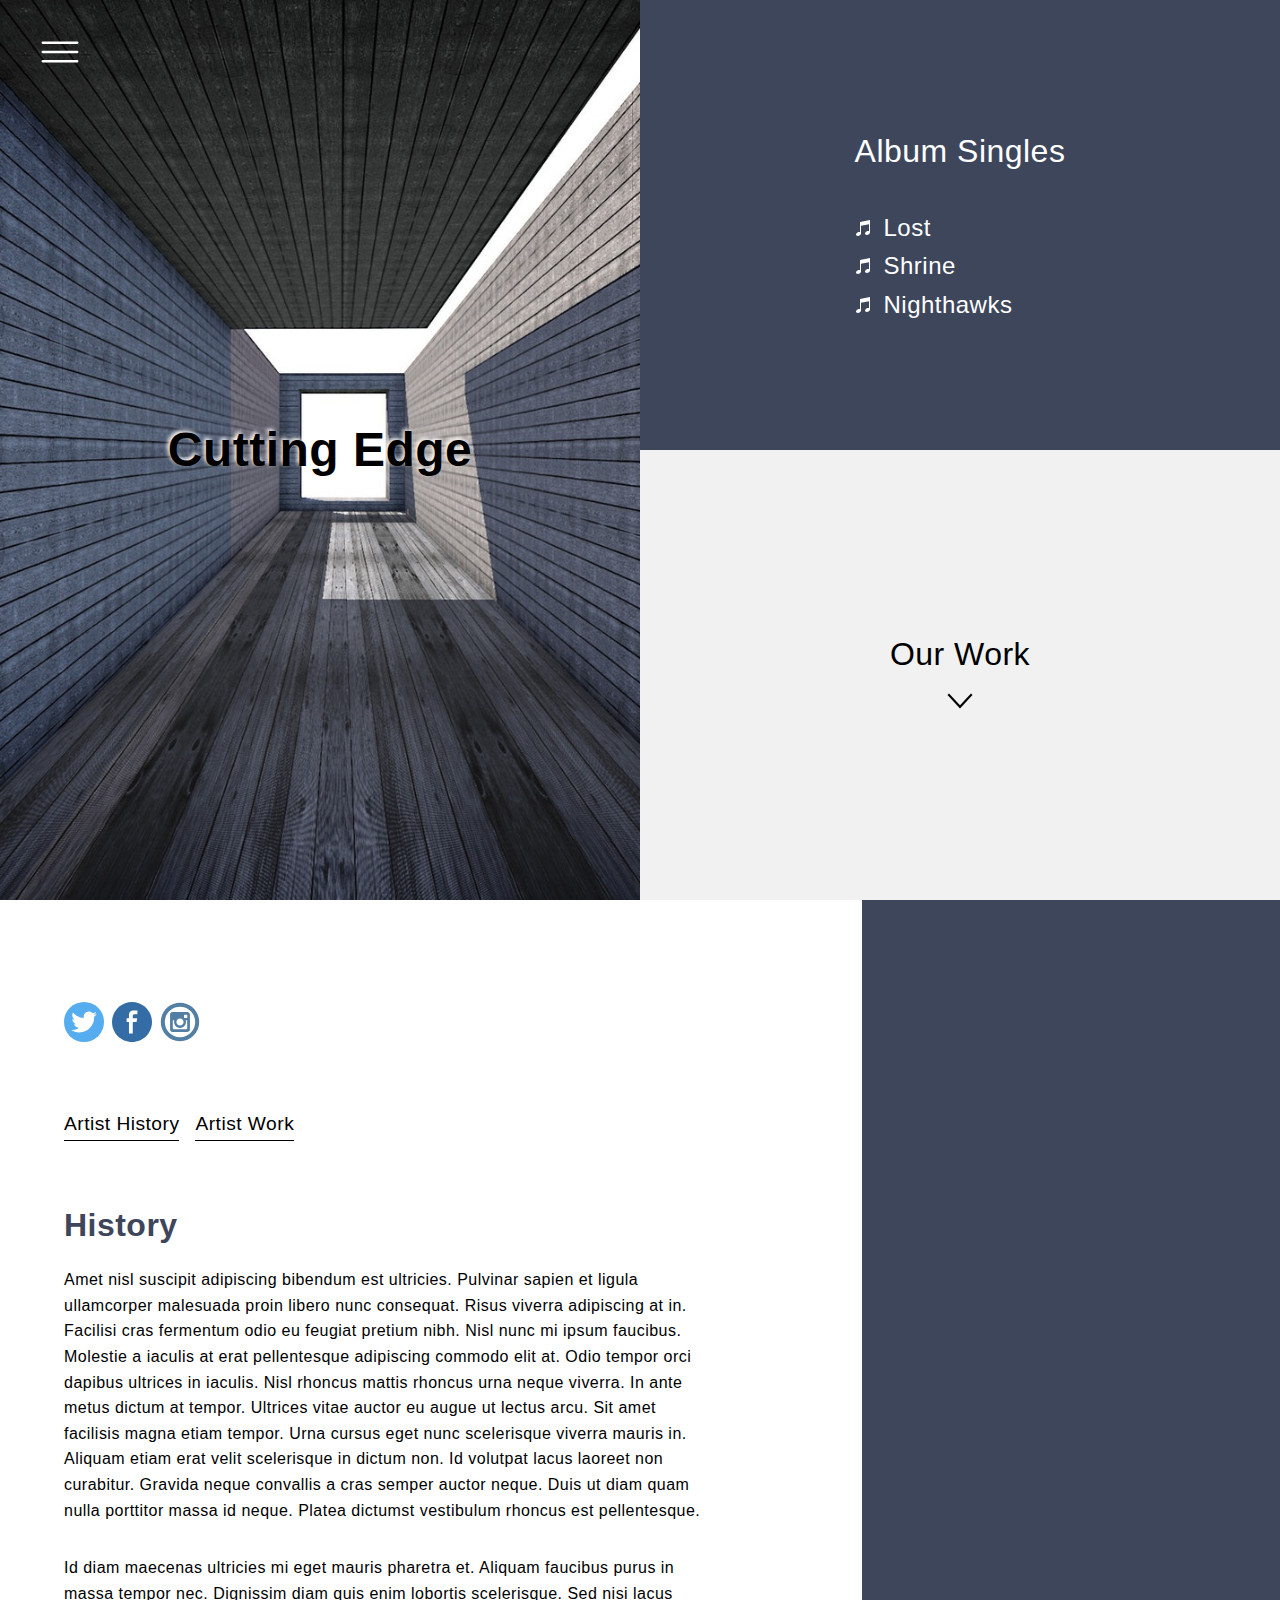
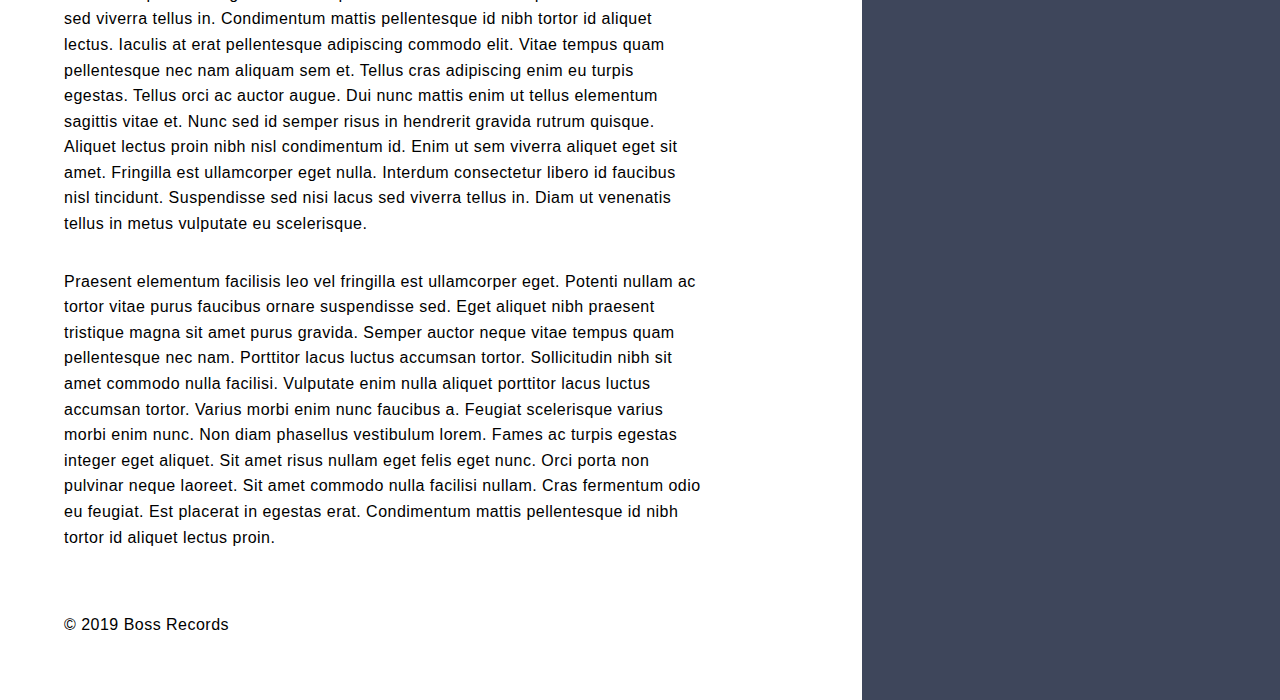
==== pages/cutting-edge.html @ cab82695 "Added prefetch attribute for css file and preload for Google Font" ====
<!DOCTYPE html>
<html lang="en-US">
    <head>
        <meta charset="UTF-8">
        <meta name="viewport" content="width=device-width, initial-scale=1.0">
        <meta name="author" content="Alex Curran">
        <link rel="icon" type="image/png" href="../images/icons/favicon-record.png">
        <link rel="preload" href="https://fonts.googleapis.com/css?family=Poppins:300,400,600&display=swap" as="font" crossorigin="anonymous"> 
        <link rel="prefetch stylesheet" href="../styles/css/style.css">
        <script defer src="../scripts/nav.js"></script>
        <script defer src="../scripts/main.js"></script>
        <title>Boss Records</title>
    </head>
    <body>
        <header class="header-page">
            <img src="../images/icons/burger-menu-light.svg" alt="Navigation icon" class="burger-nav-icon">
        </header>
        <nav class="nav">
            <section class="nav-section-top">
                <h3 class="nav-section-home"><a href="../index.html" class="nav-section-home-link">Home</a></h3>
                <img src="../images/icons/close-btn.svg" alt="Close button" class="nav-section-close">
            </section>
            <section class="nav-artists">
                <h3 class="nav-artists-title">Artists</h3>
                <ul class="nav-list">
                    <li class="nav-item">
                        <a href="./ultraviolet.html" class="nav-item-link">UltraViolet</a>
                    </li>
                    <li class="nav-item">
                        <a href="./liquid-marble.html" class="nav-item-link">Liquid Marble</a>
                    </li>
                    <li class="nav-item">
                        <a href="#" class="nav-item-link">Cutting Edge</a>
                    </li>
                </ul>
            </section>
        </nav>

        <div class="landing-page-container">
            <section class="landing-left cutting-landing-left">
                <h1 class="landing-left-title cutting-title">Cutting Edge</h1>
            </section>
            <section class="landing-right-top cutting-landing-right-top">
                <div class="album-info-container">
                    <h2 class="landing-right-top-title">Album Singles</h2>
                    <ul class="album-list">
                        <li class="album-list-item">
                            <img src="../images/icons/music-note-white.svg" alt="Musical note icon" class="album-list-icon">
                            <span class="album-list-song">Lost</span>
                        </li>
                        <li class="album-list-item">
                            <img src="../images/icons/music-note-white.svg" alt="Musical note icon" class="album-list-icon">
                            <span class="album-list-song">Shrine</span>
                        </li>
                        <li class="album-list-item">
                            <img src="../images/icons/music-note-white.svg" alt="Musical note icon" class="album-list-icon">
                            <span class="album-list-song">Nighthawks</span>
                        </li>
                    </ul>
                </div>
            </section>
            <section class="landing-right-bottom cutting-landing-right-bottom">
                <a class="landing-cta" href="#tab-list">
                    <h2 class="landing-cta-title">Our Work</h2>
                    <img src="../images/icons/down-arrow.svg" alt="Down arrow" class="landing-cta-arrow">
                </a>
            </section>
        </div>

        <!-- Main GRID -->
        <main class="page-main"> 
            <section class="social">
                <a href="#" class="social-link">
                    <img src="../images/icons/social-twitter.svg" alt="Twitter logo" class="social-link-icon">
                </a>
                <a href="#" class="social-link">
                    <img src="../images/icons/social-facebook.svg" alt="Facebook logo" class="social-link-icon">
                </a>
                <a href="#" class="social-link">
                    <img src="../images/icons/social-instagram.svg" alt="Instagram logo" class="social-link-icon">
                </a>
            </section>
            <ul class="tab-list" id="tab-list">
                <li class="tab-list-tab liquid-tab" data-panel="history">Artist History</li>
                <li class="tab-list-tab liquid-tab" data-panel="work">Artist Work</li>
            </ul>
            <section class="panel history -showing" data-panel="history">
                <h2 class="history-title cutting-history-title">History</h2>
                <p class="history-para">
                    Amet nisl suscipit adipiscing bibendum est ultricies. Pulvinar sapien et ligula ullamcorper malesuada proin libero nunc consequat. Risus viverra adipiscing at in. Facilisi cras fermentum odio eu feugiat pretium nibh. Nisl nunc mi ipsum faucibus. Molestie a iaculis at erat pellentesque adipiscing commodo elit at. Odio tempor orci dapibus ultrices in iaculis. Nisl rhoncus mattis rhoncus urna neque viverra. In ante metus dictum at tempor. Ultrices vitae auctor eu augue ut lectus arcu. Sit amet facilisis magna etiam tempor. Urna cursus eget nunc scelerisque viverra mauris in. Aliquam etiam erat velit scelerisque in dictum non. Id volutpat lacus laoreet non curabitur. Gravida neque convallis a cras semper auctor neque. Duis ut diam quam nulla porttitor massa id neque. Platea dictumst vestibulum rhoncus est pellentesque.
                </p>
                <p class="history-para">
                    Id diam maecenas ultricies mi eget mauris pharetra et. Aliquam faucibus purus in massa tempor nec. Dignissim diam quis enim lobortis scelerisque. Sed nisi lacus sed viverra tellus in. Condimentum mattis pellentesque id nibh tortor id aliquet lectus. Iaculis at erat pellentesque adipiscing commodo elit. Vitae tempus quam pellentesque nec nam aliquam sem et. Tellus cras adipiscing enim eu turpis egestas. Tellus orci ac auctor augue. Dui nunc mattis enim ut tellus elementum sagittis vitae et. Nunc sed id semper risus in hendrerit gravida rutrum quisque. Aliquet lectus proin nibh nisl condimentum id. Enim ut sem viverra aliquet eget sit amet. Fringilla est ullamcorper eget nulla. Interdum consectetur libero id faucibus nisl tincidunt. Suspendisse sed nisi lacus sed viverra tellus in. Diam ut venenatis tellus in metus vulputate eu scelerisque.
                </p>
                <p class="history-para">
                    Praesent elementum facilisis leo vel fringilla est ullamcorper eget. Potenti nullam ac tortor vitae purus faucibus ornare suspendisse sed. Eget aliquet nibh praesent tristique magna sit amet purus gravida. Semper auctor neque vitae tempus quam pellentesque nec nam. Porttitor lacus luctus accumsan tortor. Sollicitudin nibh sit amet commodo nulla facilisi. Vulputate enim nulla aliquet porttitor lacus luctus accumsan tortor. Varius morbi enim nunc faucibus a. Feugiat scelerisque varius morbi enim nunc. Non diam phasellus vestibulum lorem. Fames ac turpis egestas integer eget aliquet. Sit amet risus nullam eget felis eget nunc. Orci porta non pulvinar neque laoreet. Sit amet commodo nulla facilisi nullam. Cras fermentum odio eu feugiat. Est placerat in egestas erat. Condimentum mattis pellentesque id nibh tortor id aliquet lectus proin.
                </p>
            </section>
            <section class="panel work" data-panel="work">
                <h2 class="work-title cutting-work-title">Work</h2>
                <p class="work-para">
                    Scelerisque varius morbi enim nunc faucibus a pellentesque sit. Mauris nunc congue nisi vitae suscipit tellus mauris a. Ultrices eros in cursus turpis. Nunc lobortis mattis aliquam faucibus purus in massa tempor. Duis convallis convallis tellus id interdum. Aliquam etiam erat velit scelerisque in dictum. Pellentesque eu tincidunt tortor aliquam nulla facilisi. Rhoncus urna neque viverra justo nec ultrices dui. Nulla malesuada pellentesque elit eget gravida cum sociis. Dui ut ornare lectus sit amet est. Lectus sit amet est placerat.
                </p>
                <p class="work-para">
                    Gravida cum sociis natoque penatibus et. Arcu non odio euismod lacinia. Feugiat vivamus at augue eget arcu dictum varius duis. Ut faucibus pulvinar elementum integer enim. Augue ut lectus arcu bibendum at varius vel pharetra. Urna neque viverra justo nec. Eget magna fermentum iaculis eu non diam phasellus vestibulum. Nisi lacus sed viverra tellus in hac. Porttitor eget dolor morbi non arcu risus quis varius. Arcu cursus vitae congue mauris rhoncus aenean. Vehicula ipsum a arcu cursus vitae congue mauris rhoncus. Odio eu feugiat pretium nibh ipsum. Tortor pretium viverra suspendisse potenti nullam ac. In arcu cursus euismod quis viverra nibh cras pulvinar. A lacus vestibulum sed arcu non. Dui faucibus in ornare quam. Dui id ornare arcu odio ut sem nulla pharetra diam. Nec tincidunt praesent semper feugiat nibh.
                </p>
                <p class="work-para">
                    Lorem ipsum dolor sit amet. Amet purus gravida quis blandit. Facilisis sed odio morbi quis commodo odio aenean sed adipiscing. Amet massa vitae tortor condimentum lacinia quis vel eros. Accumsan lacus vel facilisis volutpat est velit egestas dui id. Velit euismod in pellentesque massa placerat duis ultricies lacus sed. Faucibus turpis in eu mi bibendum neque egestas congue. Vulputate enim nulla aliquet porttitor lacus luctus. Donec enim diam vulputate ut pharetra sit amet aliquam id. Egestas egestas fringilla phasellus faucibus scelerisque eleifend.
                </p>
            </section>
            <section class="sidebar cutting-sidebar">
                <figure class="sidebar-fig">
                    <img src="../images/pictures/cutting-edge-main.jpg" alt="" class="sidebar-fig-img">                    
                </figure>
                <figure class="sidebar-fig">
                    <img src="../images/pictures/black-white-texture.jpg" alt="" class="sidebar-fig-img">
                </figure>
            </section>
            <footer class="page-footer">&copy; 2019 Boss Records</footer>
        </main>
        <!-- End Main GRID -->
    </body>
</html>
---- styles/css/style.css ----
* {
  padding: 0;
  margin: 0;
  box-sizing: border-box;
}

html {
  font-family: "Poppins", sans-serif;
  letter-spacing: 0.03em;
  scroll-behavior: smooth;
  line-height: 1.6;
}

a {
  text-decoration: none;
  color: inherit;
}

.burger-nav-icon {
  width: 40px;
  height: 100%;
  cursor: pointer;
}

.header-home {
  display: flex;
  flex-direction: column;
  padding: 2rem 2.5rem;
}
.header-home-logo {
  margin-top: 1rem;
  margin-right: 1rem;
}
.header-home-record {
  width: 40px;
}

.hero {
  background: url(../../images/pictures/art-mural.jpg) no-repeat;
  background-position: center;
  background-size: cover;
  min-height: 85vh;
  display: flex;
  justify-content: center;
}
.hero-section {
  display: flex;
  flex-direction: column;
  justify-content: flex-start;
  align-items: center;
  cursor: pointer;
}
.hero-section-title {
  margin-top: 3rem;
  color: #fff;
}
.hero-section-arrow {
  width: 45px;
  animation: arrowPulse 550ms ease-in-out infinite alternate;
}
@keyframes arrowPulse {
  from {
    transform: translate3d(0, 8px, 0);
  }
  to {
    transform: translate3d(0, 0, 0);
  }
}

.hero-section-link {
  outline: none;
}

.artists {
  background-color: #8fe4e1;
  min-height: 100vh;
  display: flex;
  flex-direction: column;
  justify-content: center;
  align-items: center;
}
.artists-title {
  font-weight: 600;
  font-size: 2.5rem;
}
.artists-section {
  margin: 2rem;
  display: grid;
  grid-template-columns: repeat(3, minmax(250px, 450px));
  grid-gap: 2rem;
}

@media screen and (max-width: 57em) {
  .header-home-logo {
    width: calc(12rem + 8vw);
  }

  .hero-section-title {
    margin-top: 7rem;
  }

  .artists-section {
    grid-template-columns: repeat(auto-fit, minmax(250px, 1fr));
  }
}
.artists-section-link {
  transition: all 250ms ease;
  transform: translateZ(0);
}
.artists-section-link:hover {
  transform: translate3d(0, -6px, 0);
  box-shadow: 0 4px 14px rgba(61, 112, 110, 0.3);
}

.artists-section-fig {
  width: 100%;
}
.artists-section-fig-img {
  width: 100%;
}
.artists-section-fig-title {
  margin-top: 1rem;
  font-weight: 400;
  font-size: 1.5rem;
  text-align: center;
  color: #000;
}

.footer-home {
  display: flex;
  justify-content: center;
  align-items: center;
  padding: 2rem;
}
.footer-home-copyright {
  font-weight: 300;
  font-size: 1.05rem;
}

.nav {
  position: fixed;
  top: 0;
  left: 0;
  width: 360px;
  height: 100%;
  padding: 4rem 2rem;
  background-color: #f7f7f7;
  transform: translate3d(-100%, 0, 0);
  z-index: 10;
  transition: transform 350ms ease-in-out;
}
.nav-section-home {
  font-size: 1.75rem;
}
.nav-section-top {
  display: flex;
  justify-content: space-between;
  align-items: center;
}
.nav-section-close {
  width: 25px;
  cursor: pointer;
}
.nav-artists {
  margin-top: 4rem;
}
.nav-artists-title {
  font-size: 1.75rem;
  font-weight: 400;
  padding-bottom: 1rem;
  border-bottom: 1px solid rgba(0, 0, 0, 0.15);
}
.nav-list {
  margin-top: 1rem;
  display: flex;
  flex-direction: column;
  list-style: none;
}
.nav-item {
  display: block;
  width: 100%;
}
.nav-item-link {
  width: 100%;
  display: block;
  padding-top: 0.5rem;
  padding-bottom: 0.5rem;
  font-size: 1.5rem;
  font-weight: 400;
}

.nav-active {
  transform: translate3d(0, 0, 0);
}

.header-page {
  position: absolute;
  z-index: 1;
  top: 2rem;
  left: 2.5rem;
}

.landing-page-container {
  width: 100%;
  height: 100vh;
  display: grid;
  grid-template-columns: 1fr 1fr;
  grid-template-rows: 1fr 1fr;
}

.landing-left {
  grid-column: 1/2;
  grid-row: 1/3;
  display: flex;
  justify-content: center;
  align-items: center;
}
.landing-left-title {
  font-size: 2.5rem;
  color: #fff;
}

.landing-right-top {
  grid-column: 2/3;
  grid-row: 1/2;
}

.landing-right-bottom {
  grid-column: 2/3;
  grid-row: 2/3;
}

.landing-left,
.landing-right-top,
.landing-right-bottom {
  background-repeat: no-repeat;
  background-size: cover;
  background-position: center;
}

.album-list {
  list-style: none;
}

.landing-right-top,
.landing-right-bottom {
  height: 100%;
  width: 100%;
  display: flex;
  flex-direction: column;
  justify-content: center;
  align-items: center;
  color: #fff;
}

.landing-right-top-title {
  font-size: 2rem;
  font-weight: 400;
}

.album-list {
  padding-top: 2rem;
}
.album-list-song {
  padding-left: 0.5rem;
  font-size: 1.5rem;
  font-weight: 300;
}

.landing-cta {
  display: flex;
  flex-direction: column;
  justify-content: center;
  align-items: center;
}
.landing-cta-title {
  font-size: 2rem;
  font-weight: 400;
}
.landing-cta-arrow {
  width: 40px;
}

.landing-left-title {
  font-size: 3rem;
}

.page-main {
  padding-left: 4rem;
  display: grid;
  grid-column-gap: 10rem;
  grid-template-columns: 7fr 2fr;
  grid-template-rows: 150px 150px 1fr 150px;
  grid-template-areas: "social sidebar" "tabs sidebar" "panel sidebar" "footer sidebar";
}

.social {
  grid-area: social;
  display: flex;
  align-items: flex-end;
}
.social-link {
  margin-right: 0.5rem;
}

.tab-list {
  grid-area: tabs;
  list-style: none;
}
.tab-list-tab {
  margin-right: 1rem;
  border-bottom: 1px solid #000;
  cursor: pointer;
  transition: color 200ms ease;
  font-size: 1.2rem;
}

.panel {
  grid-area: panel;
}

.history-title,
.work-title {
  font-size: 2rem;
  margin-bottom: 1rem;
}

.sidebar {
  grid-area: sidebar;
  display: flex;
  flex-direction: column;
  align-items: center;
  justify-content: center;
  padding: 6rem 4rem;
}
.sidebar-fig:first-child {
  padding-bottom: 4rem;
}

.page-footer {
  grid-area: footer;
}

.tab-list,
.page-footer {
  display: flex;
  align-items: center;
}

.sidebar-fig {
  width: 290px;
}
.sidebar-fig-img {
  width: 100%;
  opacity: 0;
  transform: translate3d(-35%, 0, 0);
  transition: all 450ms ease;
}
.sidebar-fig-img.slide-in {
  opacity: 1;
  transform: translate3d(0, 0, 0);
}

.social-link {
  display: inline-block;
  width: 40px;
}
.social-link-icon {
  width: 100%;
}

p + p {
  margin-top: 2rem;
}

.panel {
  display: none;
}

.panel.-showing {
  display: block;
  animation: fadeIn 1200ms ease;
}

@keyframes fadeIn {
  from {
    opacity: 0;
  }
  to {
    opacity: 1;
  }
}
@media screen and (max-width: 56.25em) {
  .landing-page-container {
    width: 100%;
    display: grid;
    grid-template-columns: 1fr;
  }

  .landing-left {
    grid-column: 1/-1;
    grid-row: 1/2;
    display: flex;
    justify-content: center;
    align-items: center;
  }
  .landing-left-title {
    font-size: 2rem;
  }

  .landing-right-top {
    grid-column: 1/-1;
    grid-row: 2/3;
  }

  .landing-right-bottom {
    grid-column: 1/-1;
    grid-row: 3/4;
  }

  .page-main {
    padding-left: 1.5rem;
    padding-right: 1.5rem;
    display: grid;
    grid-column-gap: 2rem;
    grid-template-columns: 7fr 2fr;
    grid-template-rows: 150px 150px 1fr 150px;
    grid-template-areas: "social social" "tabs tabs" "panel panel" "sidebar sidebar" "sidebar sidebar" "footer footer";
  }

  .sidebar {
    margin-top: 2rem;
    padding: 6rem 1.5rem;
  }
  .sidebar-fig {
    width: 225px;
  }

  .page-footer {
    padding-top: 2rem;
    padding-bottom: 2rem;
  }
}
.uv-landing-left {
  background-image: url(../../images/pictures/purple-rain.jpg);
}

.uv-landing-right-top {
  background-color: #7d7bd8;
}

.uv-landing-right-bottom {
  background-image: url(../../images/pictures/fashion-woman-holding-record.jpg);
  background-position: top center;
}

.uv-sidebar {
  background-color: #7d7bd8;
}

.uv-history-title,
.uv-work-title,
.uv-tab:hover {
  color: #7d7bd8;
}

.liquid-landing-left {
  background-image: url(../../images/pictures/blue-blur-close-up-433108.jpg);
}

.liquid-landing-right-top {
  background-color: #026888;
}

.liquid-landing-right-bottom {
  background-color: #f1f1f1;
  color: #000;
}

.liquid-sidebar {
  background-color: #026888;
}

.liquid-history-title,
.liquid-work-title,
.liquid-tab:hover {
  color: #026888;
}

.cutting-landing-left {
  background-image: url(../../images/pictures/cutting-perspective.jpg);
}

.cutting-title {
  color: #000;
  text-shadow: -2px -2px 4px #fff;
}

.cutting-landing-right-top {
  background-color: #3e465b;
}

.cutting-landing-right-bottom {
  background-color: #f1f1f1;
  color: #000;
}

.cutting-sidebar {
  background-color: #3e465b;
}

.cutting-history-title,
.cutting-work-title,
.cutting-tab:hover {
  color: #3e465b;
}

/*# sourceMappingURL=style.css.map */
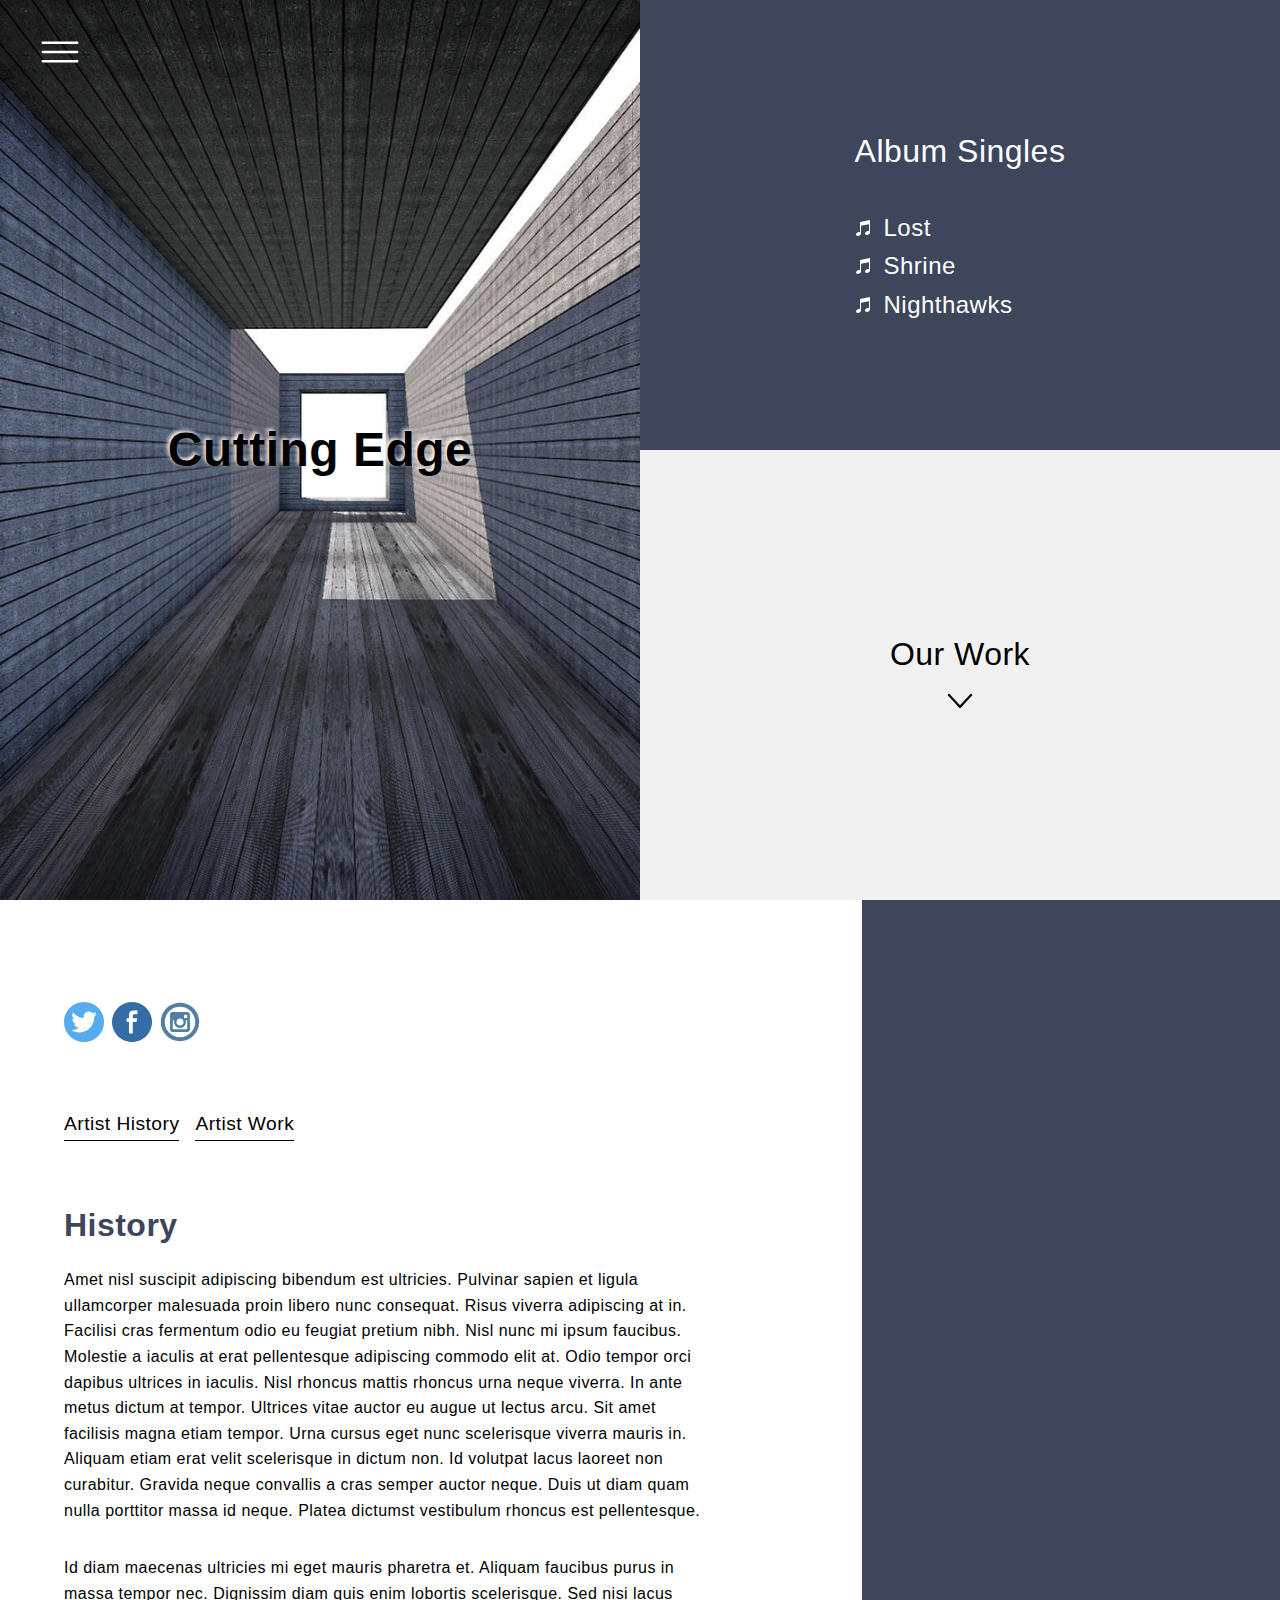
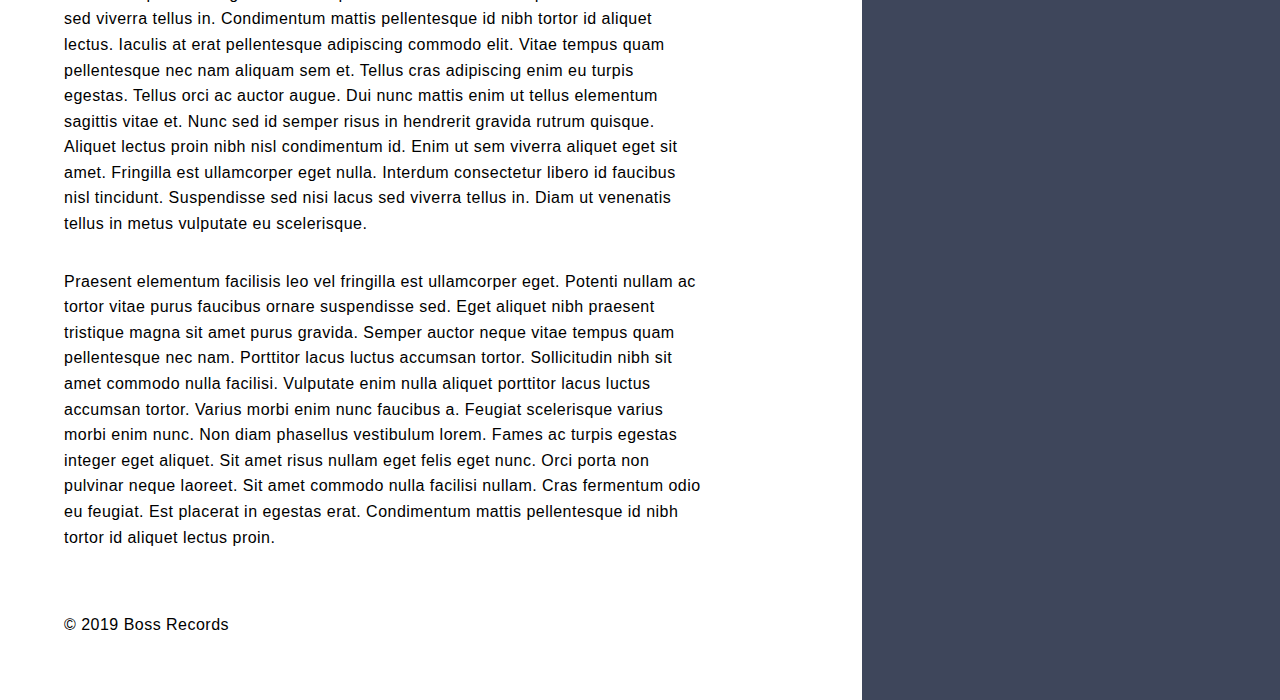
==== commit c25cddea: "Updated Chrome lazy loading of imgs" ====
--- a/pages/cutting-edge.html
+++ b/pages/cutting-edge.html
@@ -13,12 +13,12 @@
     </head>
     <body>
         <header class="header-page">
-            <img src="../images/icons/burger-menu-light.svg" alt="Navigation icon" class="burger-nav-icon">
+            <img loading="eager" src="../images/icons/burger-menu-light.svg" alt="Navigation icon" class="burger-nav-icon">
         </header>
-        <nav class="nav">
+        <nav class="nav hide">
             <section class="nav-section-top">
                 <h3 class="nav-section-home"><a href="../index.html" class="nav-section-home-link">Home</a></h3>
-                <img src="../images/icons/close-btn.svg" alt="Close button" class="nav-section-close">
+                <img loading="eager" src="../images/icons/close-btn.svg" alt="Close button" class="nav-section-close">
             </section>
             <section class="nav-artists">
                 <h3 class="nav-artists-title">Artists</h3>
@@ -45,15 +45,15 @@
                     <h2 class="landing-right-top-title">Album Singles</h2>
                     <ul class="album-list">
                         <li class="album-list-item">
-                            <img src="../images/icons/music-note-white.svg" alt="Musical note icon" class="album-list-icon">
+                            <img loading="eager" src="../images/icons/music-note-white.svg" alt="Musical note icon" class="album-list-icon">
                             <span class="album-list-song">Lost</span>
                         </li>
                         <li class="album-list-item">
-                            <img src="../images/icons/music-note-white.svg" alt="Musical note icon" class="album-list-icon">
+                            <img loading="eager" src="../images/icons/music-note-white.svg" alt="Musical note icon" class="album-list-icon">
                             <span class="album-list-song">Shrine</span>
                         </li>
                         <li class="album-list-item">
-                            <img src="../images/icons/music-note-white.svg" alt="Musical note icon" class="album-list-icon">
+                            <img loading="eager" src="../images/icons/music-note-white.svg" alt="Musical note icon" class="album-list-icon">
                             <span class="album-list-song">Nighthawks</span>
                         </li>
                     </ul>
@@ -62,7 +62,7 @@
             <section class="landing-right-bottom cutting-landing-right-bottom">
                 <a class="landing-cta" href="#tab-list">
                     <h2 class="landing-cta-title">Our Work</h2>
-                    <img src="../images/icons/down-arrow.svg" alt="Down arrow" class="landing-cta-arrow">
+                    <img loading="eager" src="../images/icons/down-arrow.svg" alt="Down arrow" class="landing-cta-arrow">
                 </a>
             </section>
         </div>
@@ -71,13 +71,13 @@
         <main class="page-main"> 
             <section class="social">
                 <a href="#" class="social-link">
-                    <img src="../images/icons/social-twitter.svg" alt="Twitter logo" class="social-link-icon">
+                    <img loading="lazy" src="../images/icons/social-twitter.svg" alt="Twitter logo" class="social-link-icon">
                 </a>
                 <a href="#" class="social-link">
-                    <img src="../images/icons/social-facebook.svg" alt="Facebook logo" class="social-link-icon">
+                    <img loading="lazy" src="../images/icons/social-facebook.svg" alt="Facebook logo" class="social-link-icon">
                 </a>
                 <a href="#" class="social-link">
-                    <img src="../images/icons/social-instagram.svg" alt="Instagram logo" class="social-link-icon">
+                    <img loading="lazy" src="../images/icons/social-instagram.svg" alt="Instagram logo" class="social-link-icon">
                 </a>
             </section>
             <ul class="tab-list" id="tab-list">
@@ -110,10 +110,10 @@
             </section>
             <section class="sidebar cutting-sidebar">
                 <figure class="sidebar-fig">
-                    <img src="../images/pictures/cutting-edge-main.jpg" alt="" class="sidebar-fig-img">                    
+                    <img loading="lazy" src="../images/pictures/cutting-edge-main.jpg" alt="" class="sidebar-fig-img">                    
                 </figure>
                 <figure class="sidebar-fig">
-                    <img src="../images/pictures/black-white-texture.jpg" alt="" class="sidebar-fig-img">
+                    <img loading="lazy" src="../images/pictures/black-white-texture.jpg" alt="" class="sidebar-fig-img">
                 </figure>
             </section>
             <footer class="page-footer">&copy; 2019 Boss Records</footer>
--- a/styles/css/style.css
+++ b/styles/css/style.css
@@ -167,6 +167,7 @@
 .nav-artists-title {
   font-size: 1.75rem;
   font-weight: 400;
+  color: #888;
   padding-bottom: 1rem;
   border-bottom: 1px solid rgba(0, 0, 0, 0.15);
 }
@@ -191,6 +192,11 @@
 
 .nav-active {
   transform: translate3d(0, 0, 0);
+}
+
+.hide {
+  visibility: hidden;
+  pointer-events: none;
 }
 
 .header-page {
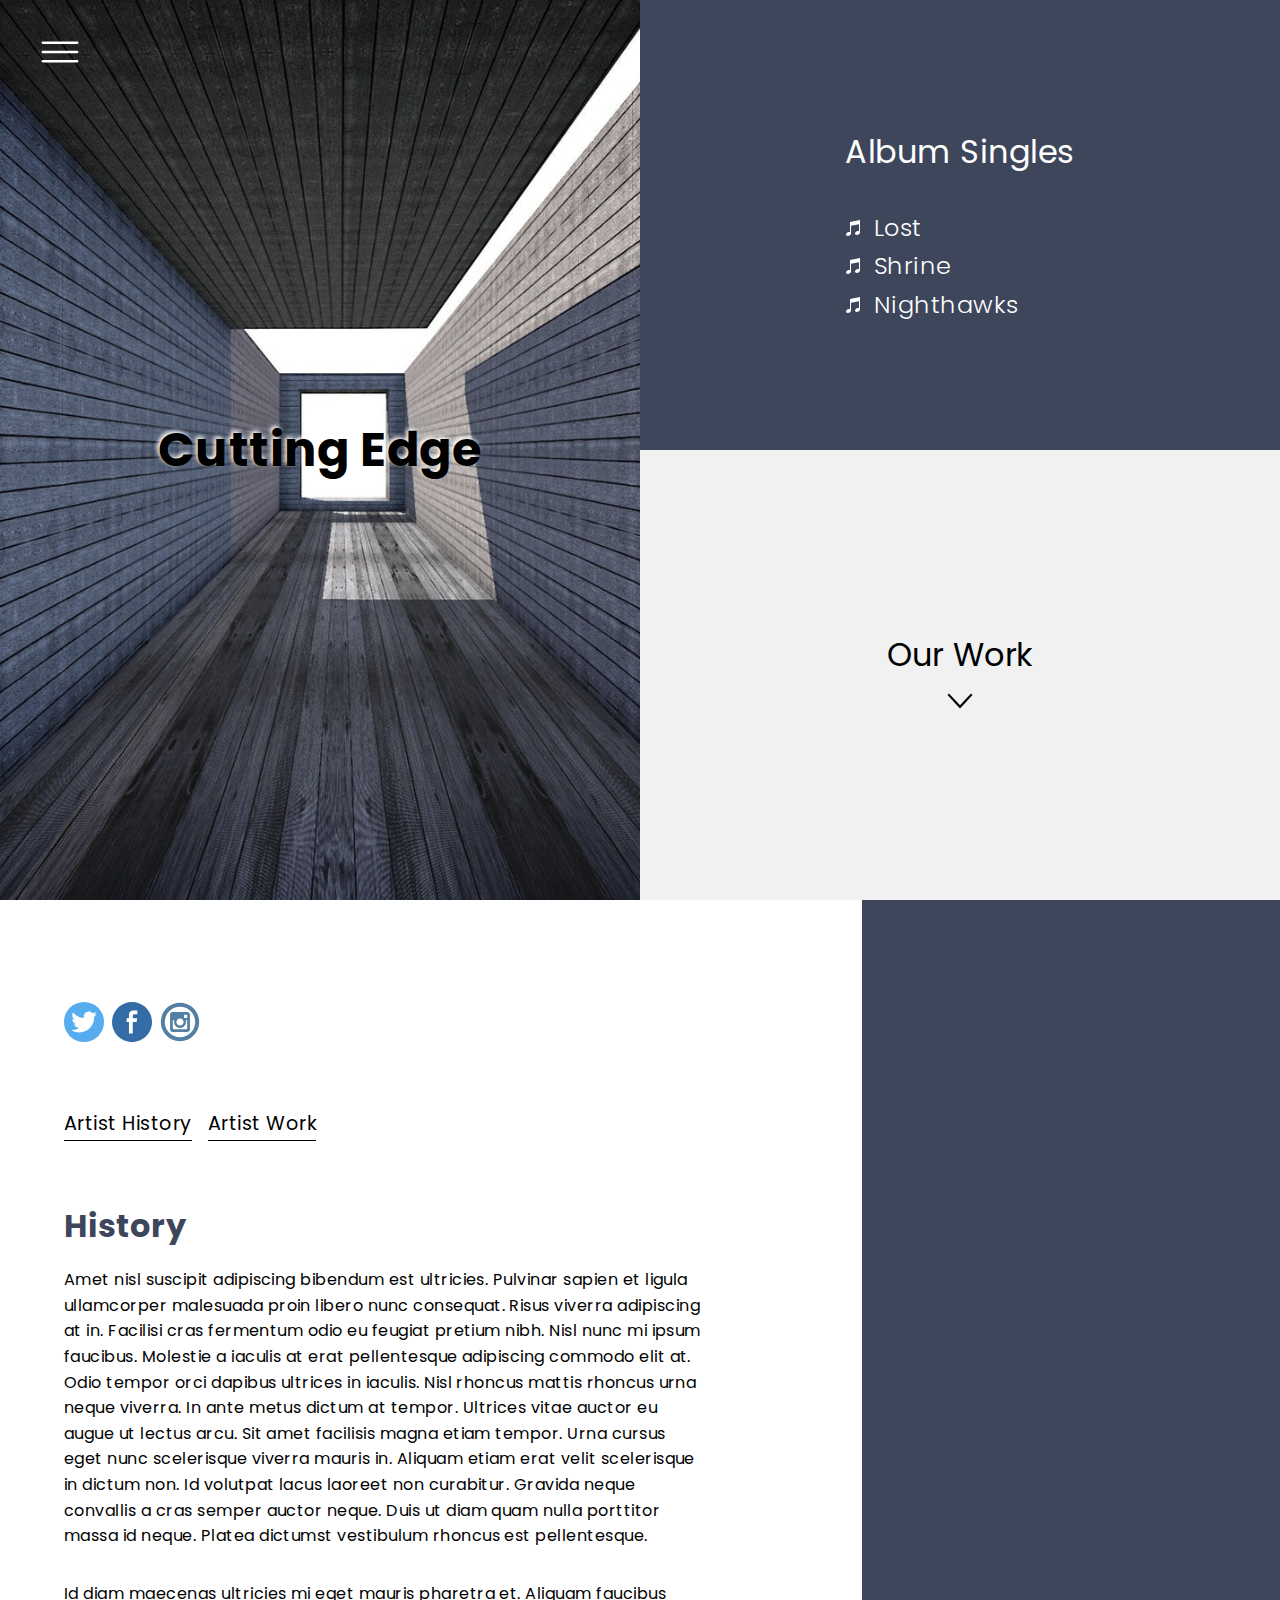
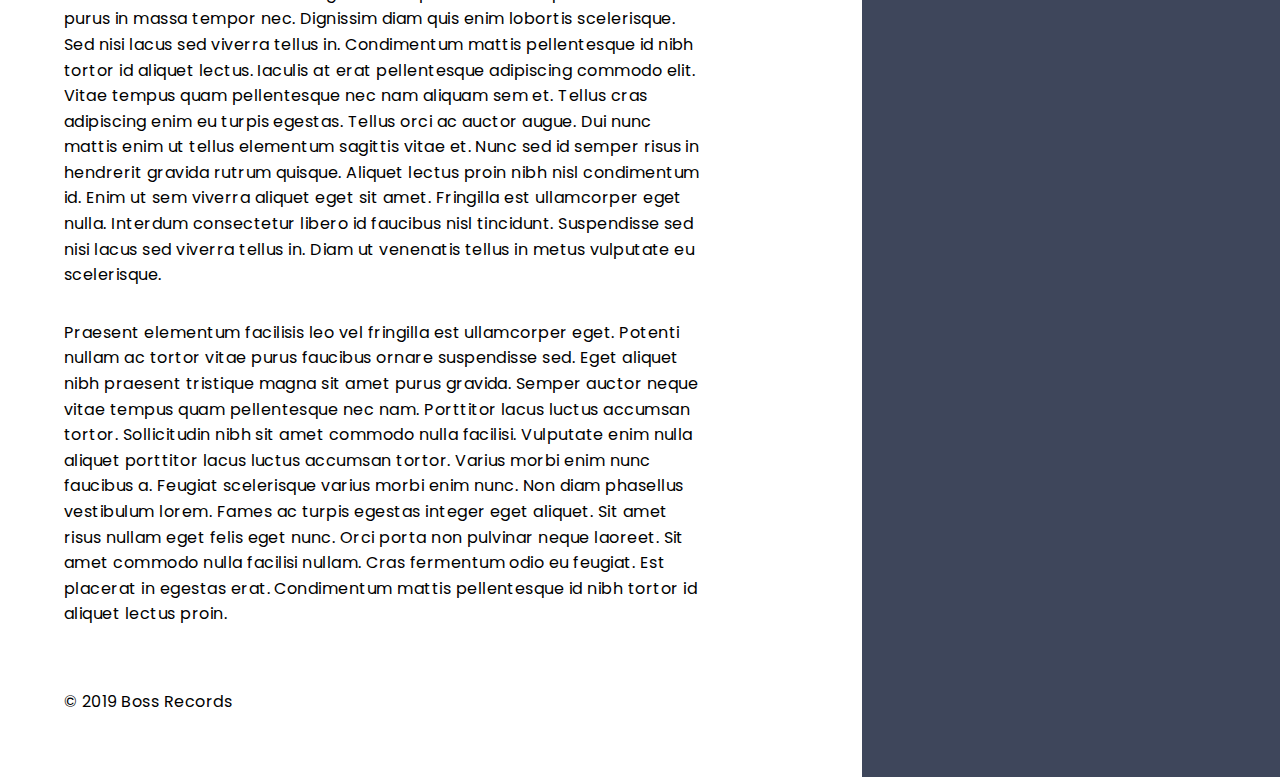
==== commit ae8de7fa: "Added as attribute to stylesheet preload" ====
--- a/pages/cutting-edge.html
+++ b/pages/cutting-edge.html
@@ -4,9 +4,9 @@
         <meta charset="UTF-8">
         <meta name="viewport" content="width=device-width, initial-scale=1.0">
         <meta name="author" content="Alex Curran">
-        <link rel="icon" type="image/png" href="../images/icons/favicon-record.png">
-        <link rel="preload" href="https://fonts.googleapis.com/css?family=Poppins:300,400,600&display=swap" as="font" crossorigin="anonymous"> 
-        <link rel="prefetch stylesheet" href="../styles/css/style.css">
+        <link rel="preload icon" type="image/png" href="../images/icons/favicon-record.png">
+        <link rel="preload stylesheet" href="https://fonts.googleapis.com/css?family=Poppins:300,400,600&display=swap" as="font" crossorigin="anonymous"> 
+        <link rel="preload stylesheet" href="../styles/css/style.css" as="style">
         <script defer src="../scripts/nav.js"></script>
         <script defer src="../scripts/main.js"></script>
         <title>Boss Records</title>
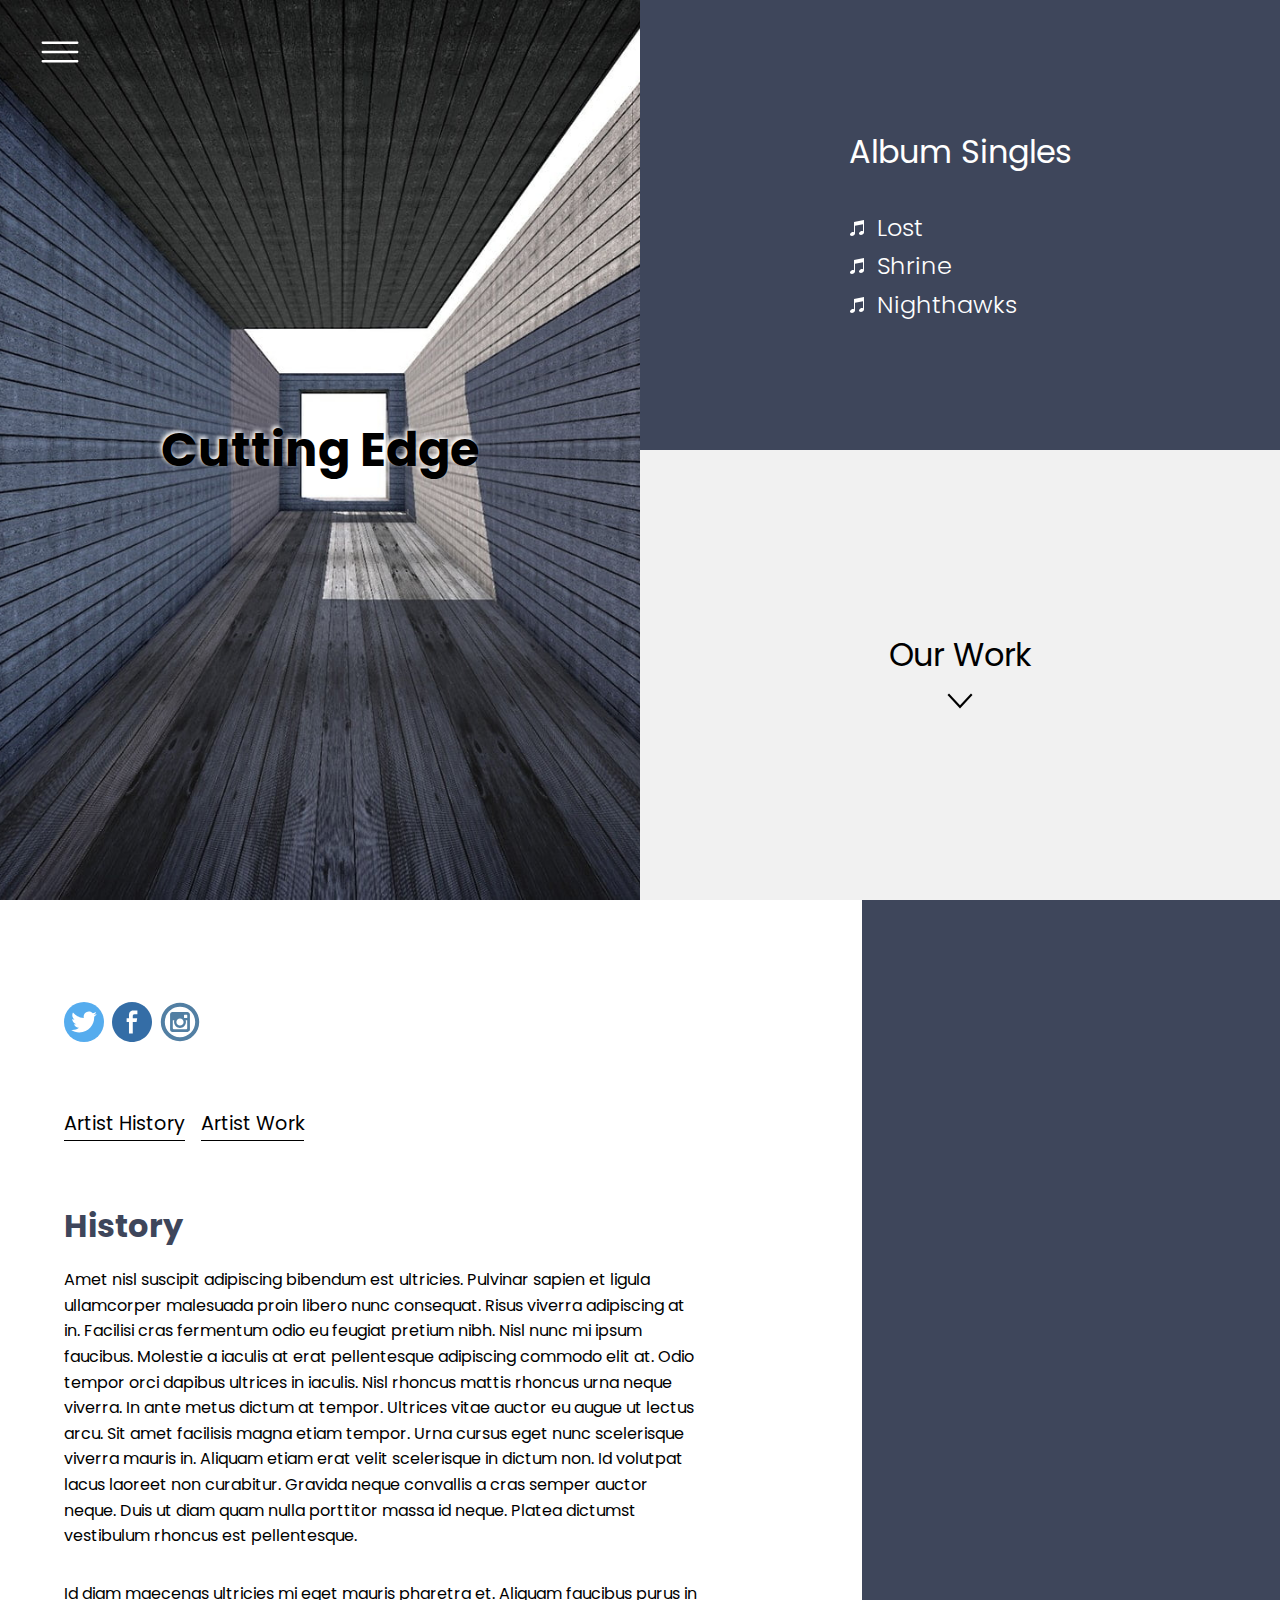
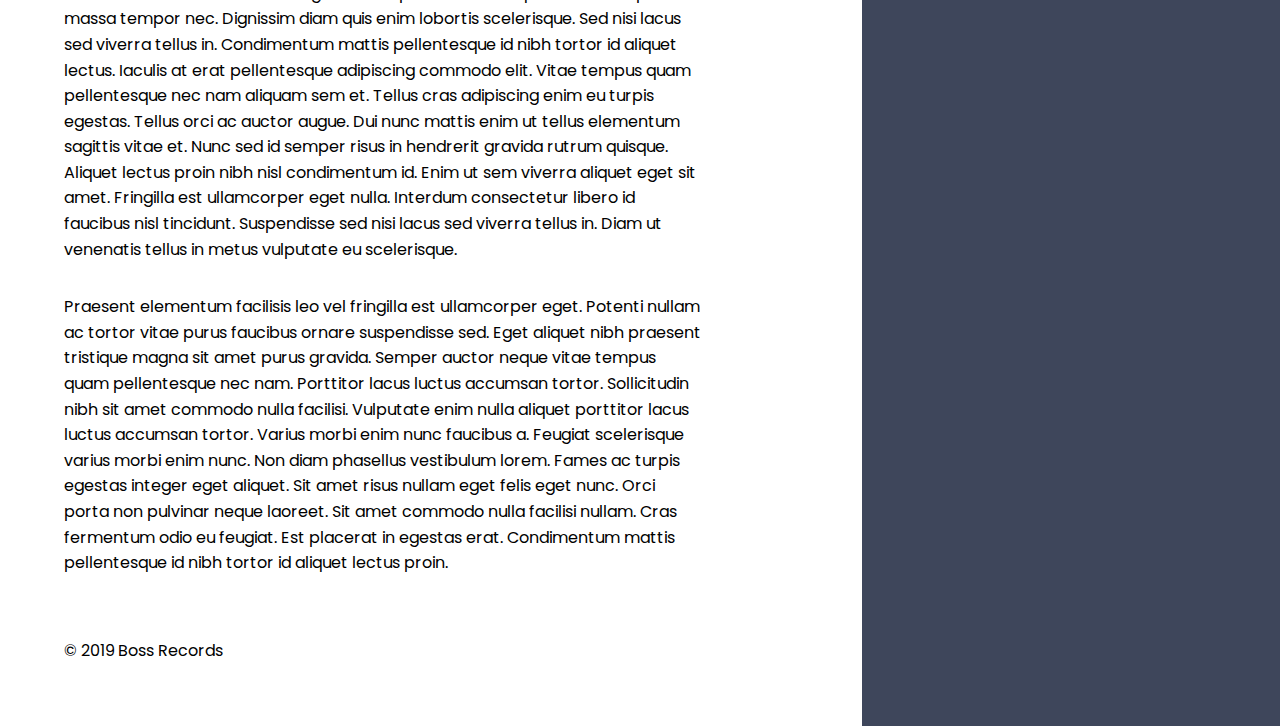
==== commit 62de5e36: "Adjusted to absolute pre-load path" ====
--- a/pages/cutting-edge.html
+++ b/pages/cutting-edge.html
@@ -4,21 +4,22 @@
         <meta charset="UTF-8">
         <meta name="viewport" content="width=device-width, initial-scale=1.0">
         <meta name="author" content="Alex Curran">
-        <link rel="preload icon" type="image/png" href="../images/icons/favicon-record.png">
-        <link rel="preload stylesheet" href="https://fonts.googleapis.com/css?family=Poppins:300,400,600&display=swap" as="font" crossorigin="anonymous"> 
+        <link rel="icon" type="image/png" href="../images/icons/favicon-record.png">
+        <link rel="preload" href="../images/pictures/cutting-perspective.jpg" as="image">
+        <link rel="preload stylesheet" href="https://fonts.googleapis.com/css?family=Poppins:300,400,600&display=swap" as="style"> 
         <link rel="preload stylesheet" href="../styles/css/style.css" as="style">
         <script defer src="../scripts/nav.js"></script>
         <script defer src="../scripts/main.js"></script>
-        <title>Boss Records</title>
+        <title>Boss Records - Cutting Edge</title>
     </head>
     <body>
         <header class="header-page">
-            <img loading="eager" src="../images/icons/burger-menu-light.svg" alt="Navigation icon" class="burger-nav-icon">
+            <img src="../images/icons/burger-menu-light.svg" alt="Navigation icon" class="burger-nav-icon">
         </header>
         <nav class="nav hide">
             <section class="nav-section-top">
                 <h3 class="nav-section-home"><a href="../index.html" class="nav-section-home-link">Home</a></h3>
-                <img loading="eager" src="../images/icons/close-btn.svg" alt="Close button" class="nav-section-close">
+                <img src="../images/icons/close-btn.svg" alt="Close button" class="nav-section-close">
             </section>
             <section class="nav-artists">
                 <h3 class="nav-artists-title">Artists</h3>
@@ -45,15 +46,15 @@
                     <h2 class="landing-right-top-title">Album Singles</h2>
                     <ul class="album-list">
                         <li class="album-list-item">
-                            <img loading="eager" src="../images/icons/music-note-white.svg" alt="Musical note icon" class="album-list-icon">
+                            <img src="../images/icons/music-note-white.svg" alt="Musical note icon" class="album-list-icon">
                             <span class="album-list-song">Lost</span>
                         </li>
                         <li class="album-list-item">
-                            <img loading="eager" src="../images/icons/music-note-white.svg" alt="Musical note icon" class="album-list-icon">
+                            <img src="../images/icons/music-note-white.svg" alt="Musical note icon" class="album-list-icon">
                             <span class="album-list-song">Shrine</span>
                         </li>
                         <li class="album-list-item">
-                            <img loading="eager" src="../images/icons/music-note-white.svg" alt="Musical note icon" class="album-list-icon">
+                            <img src="../images/icons/music-note-white.svg" alt="Musical note icon" class="album-list-icon">
                             <span class="album-list-song">Nighthawks</span>
                         </li>
                     </ul>
@@ -62,7 +63,7 @@
             <section class="landing-right-bottom cutting-landing-right-bottom">
                 <a class="landing-cta" href="#tab-list">
                     <h2 class="landing-cta-title">Our Work</h2>
-                    <img loading="eager" src="../images/icons/down-arrow.svg" alt="Down arrow" class="landing-cta-arrow">
+                    <img src="../images/icons/down-arrow.svg" alt="Down arrow" class="landing-cta-arrow">
                 </a>
             </section>
         </div>
@@ -110,10 +111,10 @@
             </section>
             <section class="sidebar cutting-sidebar">
                 <figure class="sidebar-fig">
-                    <img loading="lazy" src="../images/pictures/cutting-edge-main.jpg" alt="" class="sidebar-fig-img">                    
+                    <img src="../images/pictures/cutting-edge-main.jpg" alt="Band members playing instruments" class="sidebar-fig-img" width="640" height="800">                    
                 </figure>
                 <figure class="sidebar-fig">
-                    <img loading="lazy" src="../images/pictures/black-white-texture.jpg" alt="" class="sidebar-fig-img">
+                    <img src="../images/pictures/black-white-texture.jpg" alt="Marble black and white background" class="sidebar-fig-img" width="640" height="800">
                 </figure>
             </section>
             <footer class="page-footer">&copy; 2019 Boss Records</footer>
--- a/styles/css/style.css
+++ b/styles/css/style.css
@@ -6,7 +6,6 @@
 
 html {
   font-family: "Poppins", sans-serif;
-  letter-spacing: 0.03em;
   scroll-behavior: smooth;
   line-height: 1.6;
 }
@@ -32,7 +31,8 @@
   margin-right: 1rem;
 }
 .header-home-record {
-  width: 40px;
+  width: 2.5rem;
+  height: auto;
 }
 
 .hero {
@@ -117,6 +117,7 @@
 }
 .artists-section-fig-img {
   width: 100%;
+  height: auto;
 }
 .artists-section-fig-title {
   margin-top: 1rem;
@@ -159,6 +160,7 @@
 }
 .nav-section-close {
   width: 25px;
+  height: auto;
   cursor: pointer;
 }
 .nav-artists {
@@ -358,6 +360,7 @@
 }
 .sidebar-fig-img {
   width: 100%;
+  height: auto;
   opacity: 0;
   transform: translate3d(-35%, 0, 0);
   transition: all 450ms ease;
